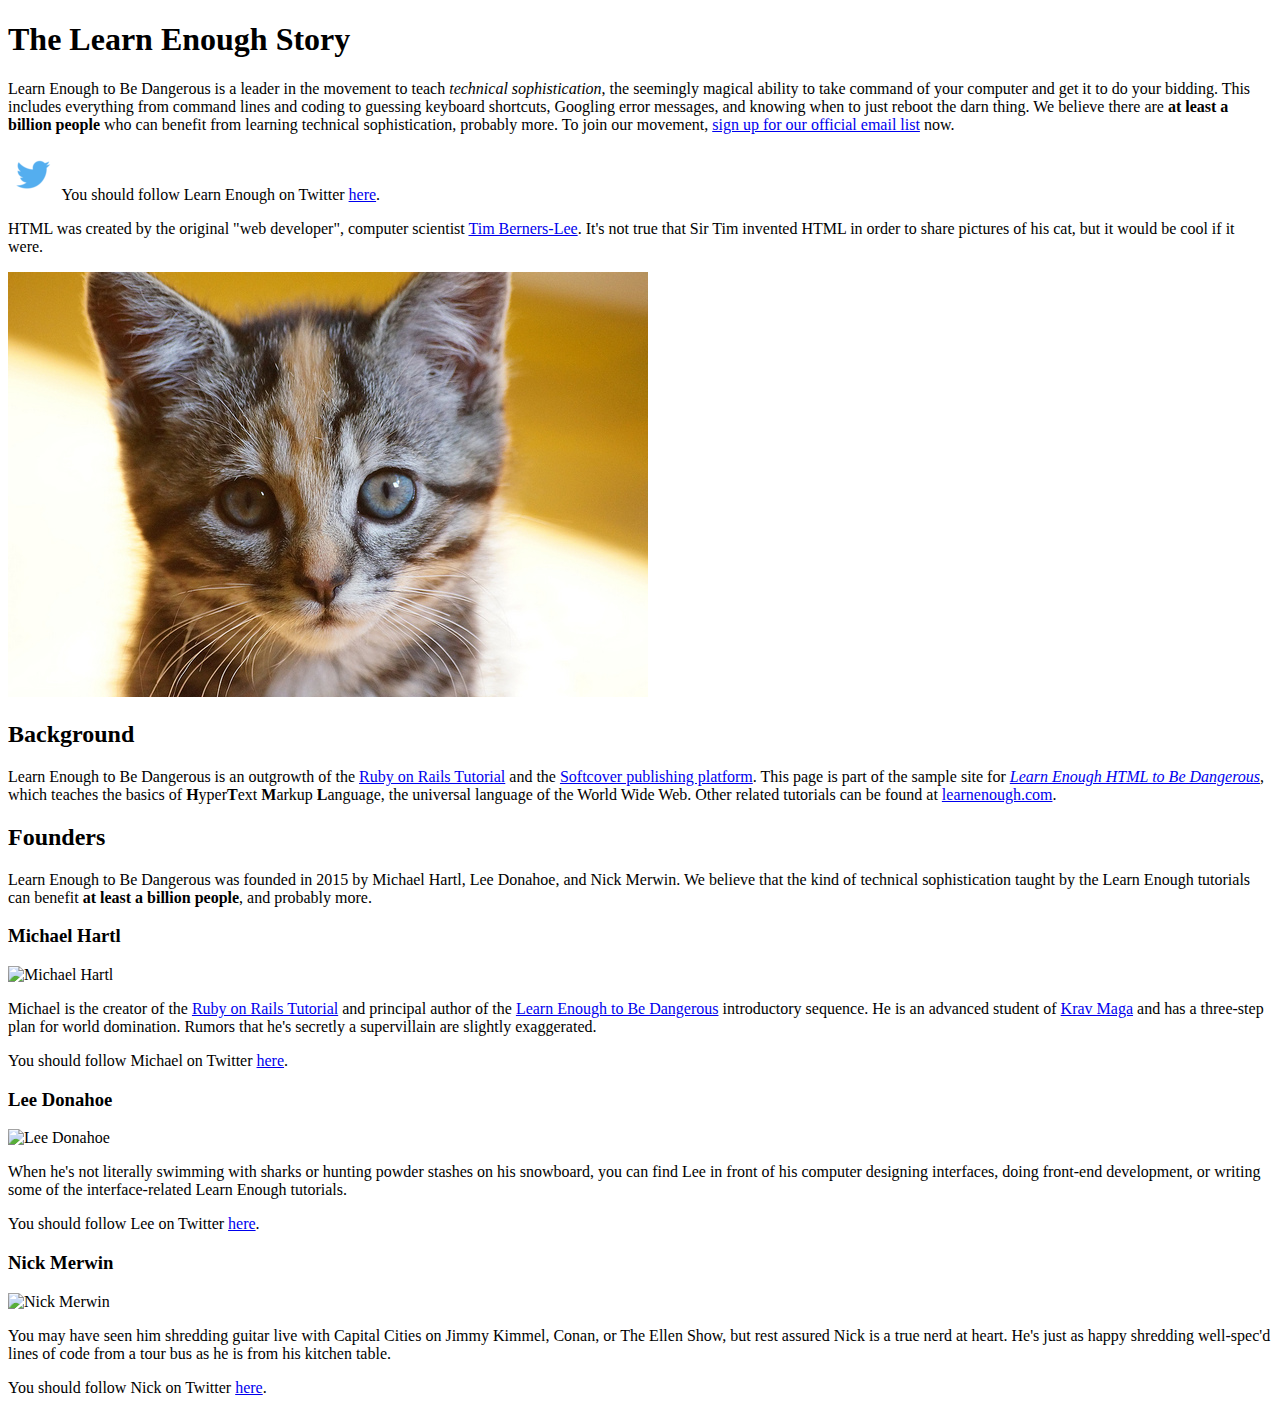
==== index.html @ 1bd7fb65 "finish chapter2" ====
<!DOCTYPE html>
<html>
  <head>
    <title>Learn Enough to Be Dangerous</title>
    <meta charset="utf-8">
  </head>
  <body>

    <h1>The Learn Enough Story</h1>

    <p>
      Learn Enough to Be Dangerous is a leader in the movement to teach
      <em>technical sophistication</em>, the seemingly magical ability to take
      command of your computer and get it to do your bidding. This includes
      everything from command lines and coding to guessing keyboard shortcuts,
      Googling error messages, and knowing when to just reboot the darn thing.
      We believe there are <strong>at least a billion people</strong> who can benefit from
      learning technical sophistication, probably more. To join our
      movement, <a href="https://learnenough.com/email">sign
      up for our official email list</a> now.
    </p>

    <p>
      <a href="https://twitter.com/learnenough" target="_blank"
      rel="noopener" style="text-decoration: none;">
        <img src="images/small_twitter_logo.png">
      </a>
      You should follow Learn Enough on Twitter
      <a href="https://twitter.com/learnenough"
         target="_blank" rel="noopener">here</a>.
    </p>

    <p>
      HTML was created by the original "web developer", computer scientist
      <a href="https://en.wikipedia.org/wiki/Tim_Berners-Lee">Tim
      Berners-Lee</a>. It's not true that Sir Tim invented HTML in order to
      share pictures of his cat, but it would be cool if it were.
    </p>

    <a href="https://www.flickr.com/photos/deborah_s_perspective/14144861329">
      <img src="images/kitten.jpg" alt="An adorable kitten">
    </a>

    <h2>Background</h2>

    <p>
      Learn Enough to Be Dangerous is an outgrowth of the
      <a href="https://railstutorial.org/">Ruby on Rails Tutorial</a> and the
      <a href="https://www.softcover.io/">Softcover publishing platform</a>.
      This page is part of the sample site for
      <a href="https://www.learnenough.com/html"><em>Learn Enough HTML to
      Be Dangerous</em></a>, which teaches the basics of
      <strong>H</strong>yper<strong>T</strong>ext <strong>M</strong>arkup
      <strong>L</strong>anguage, the universal language of the World Wide Web.
      Other related tutorials can be found at
      <a href="https://www.learnenough.com/">learnenough.com</a>.
    </p>

    <h2>Founders</h2>

    <p>
      Learn Enough to Be Dangerous was founded in 2015 by Michael Hartl, Lee
      Donahoe, and Nick Merwin. We believe that the kind of technical
      sophistication taught by the Learn Enough tutorials can benefit
      <strong>at least a billion people</strong>, and probably more.
    </p>

    <h3>Michael Hartl</h3>

    <img src="https://gravatar.com/avatar/ffda7d145b83c4b118f982401f962ca6?s=150"
     alt="Michael Hartl">

    <p>
      Michael is the creator of the <a href="https://www.railstutorial.org/">
      Ruby on Rails Tutorial</a> and principal author of the
      <a href="https://www.learnenough.com/">Learn Enough to Be Dangerous</a>
      introductory sequence. He is an advanced student of
      <a href="https://www.kravmaga.com/">Krav Maga</a> and has a three-step
      plan for world domination. Rumors that he's secretly a supervillain
      are slightly exaggerated.
    </p>

    <p>
      You should follow Michael on Twitter
      <a href="https://twitter.com/mhartl" target="_blank" rel="noopener">here</a>.
    </p>

    <h3>Lee Donahoe</h3>

    <img src="https://gravatar.com/avatar/b65522a6f3a6899705d119d7aa232a6d?s=150"
     alt="Lee Donahoe">

    <p>
      When he's not literally swimming with sharks or hunting powder stashes
      on his snowboard, you can find Lee in front of his computer designing
      interfaces, doing front-end development, or writing some of the
      interface-related Learn Enough tutorials.
    </p>

    <p>
      You should follow Lee on Twitter
      <a href="https://twitter.com/leedonahoe" target="_blank" rel="noopener">here</a>.
    </p>

    <h3>Nick Merwin</h3>

    <img src="https://gravatar.com/avatar/e2d6ce2ba5c1b6d674ae8ff2b3b45d23?s=150"
     alt="Nick Merwin">

    <p>
      You may have seen him shredding guitar live with Capital Cities on Jimmy
      Kimmel, Conan, or The Ellen Show, but rest assured Nick is a true nerd
      at heart. He's just as happy shredding well-spec'd lines of code from a
      tour bus as he is from his kitchen table.
    </p>

    <p>
      You should follow Nick on Twitter
      <a href="https://twitter.com/nickmerwin" target="_blank" rel="noopener">here</a>.
    </p>

  </body>
</html>
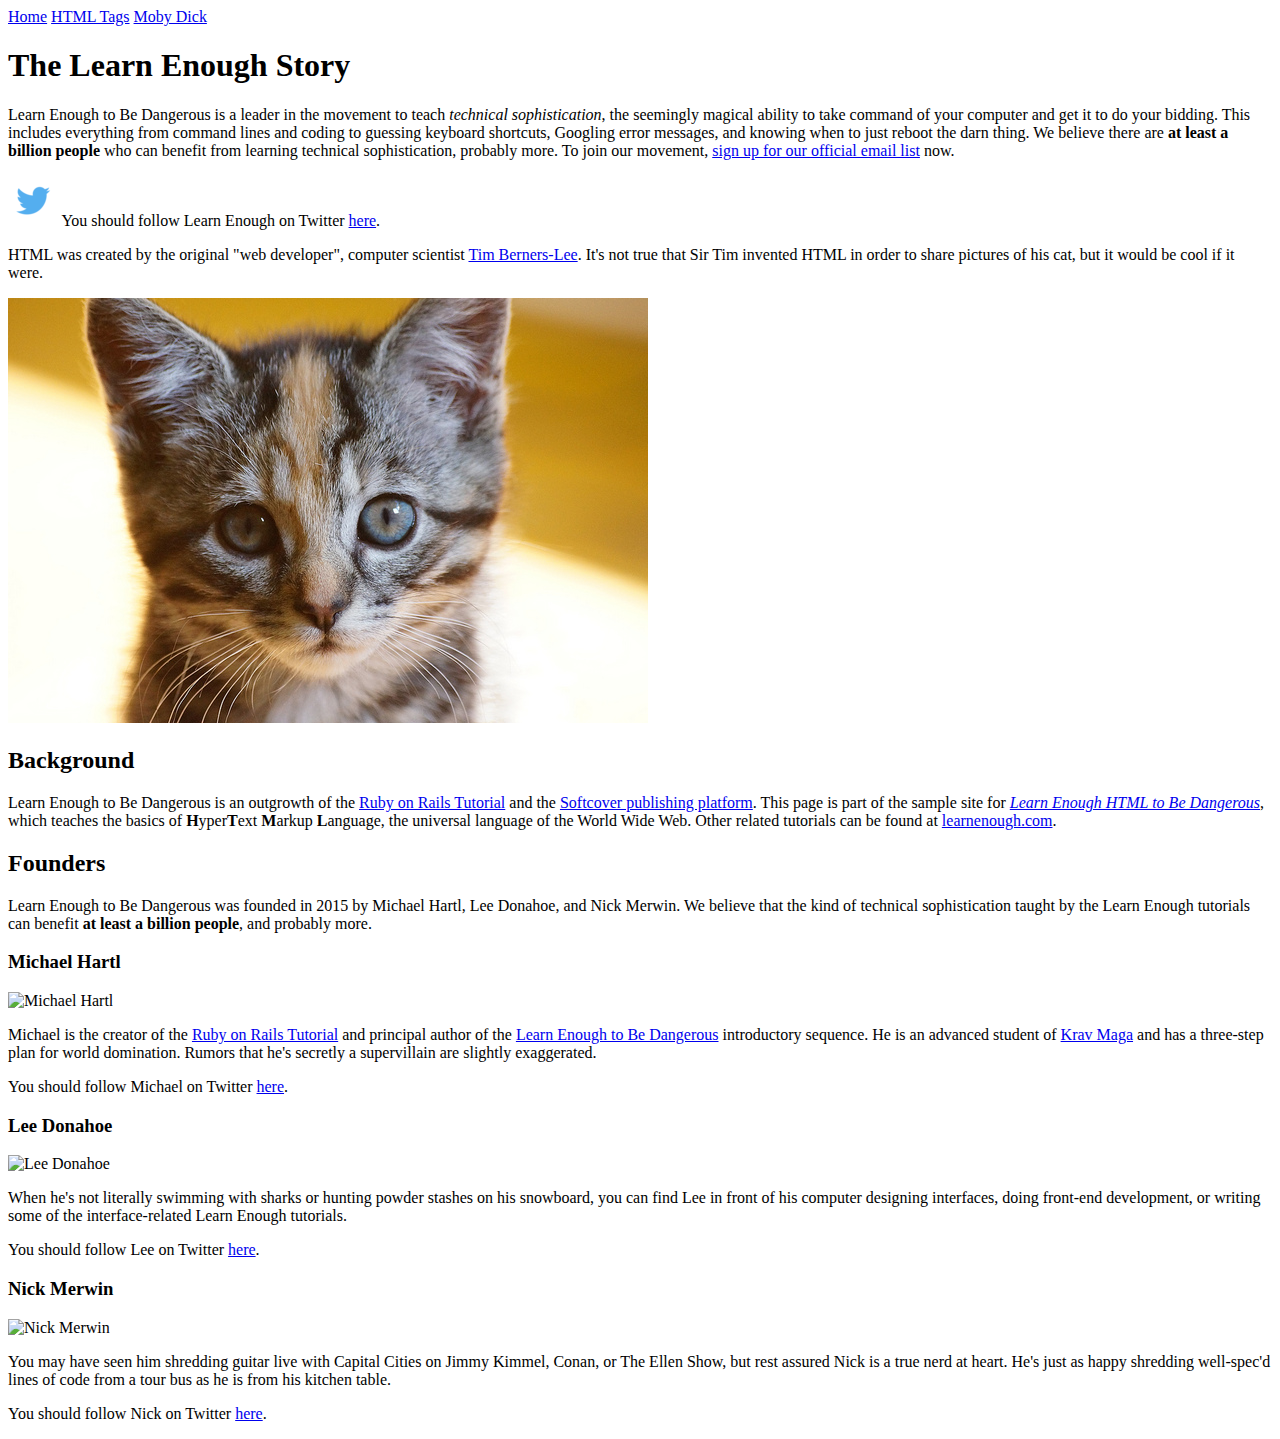
==== commit 06bb115b: "finish chapter3" ====
--- a/index.html
+++ b/index.html
@@ -1,10 +1,16 @@
 <!DOCTYPE html>
-<html>
+<html lang="ja">
   <head>
     <title>Learn Enough to Be Dangerous</title>
     <meta charset="utf-8">
   </head>
   <body>
+
+    <div>
+      <a href="index.html">Home</a>
+      <a href="tags.html">HTML Tags</a>
+      <a href="moby_dick.html">Moby Dick</a>
+    </div>
 
     <h1>The Learn Enough Story</h1>
 
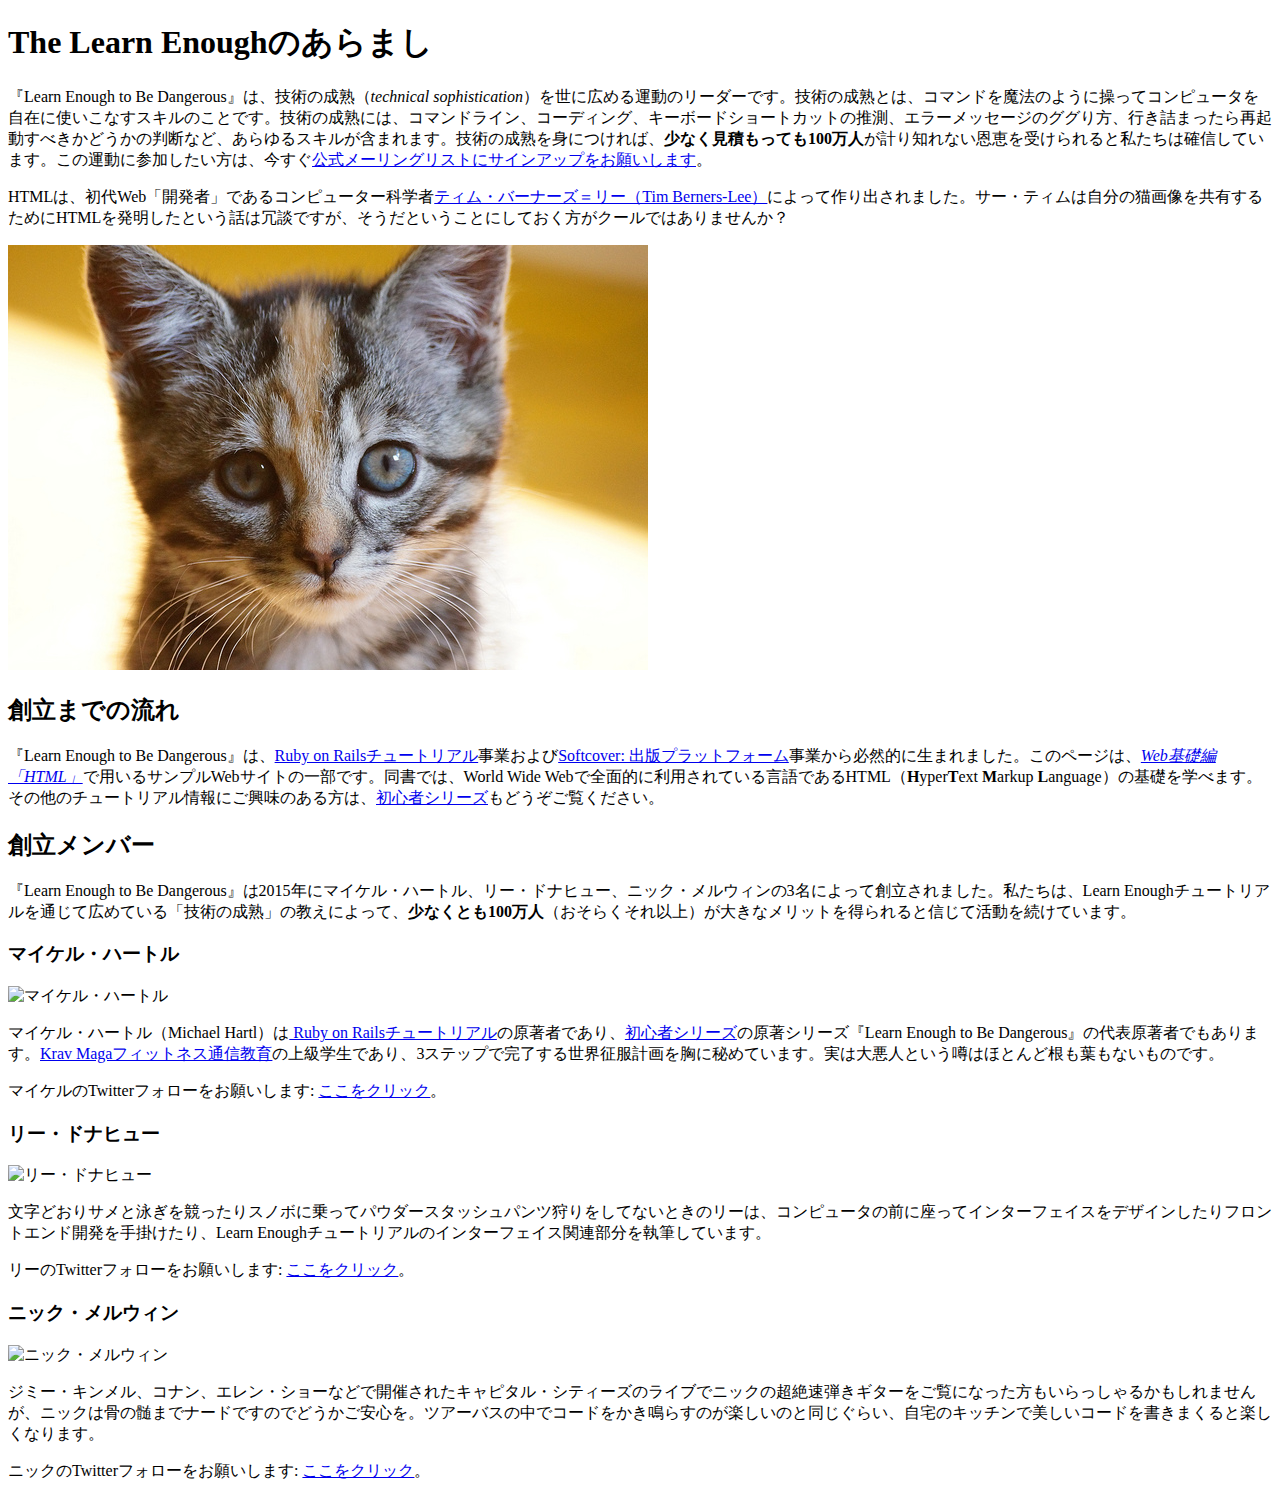
==== commit f52ceaa7: "japanese sample code" ====
--- a/index.html
+++ b/index.html
@@ -1,128 +1,77 @@
 <!DOCTYPE html>
-<html lang="ja">
+<!DOCTYPE html>
+<html>
   <head>
-    <title>Learn Enough to Be Dangerous</title>
+    <title>Railsチュートリアル初心者シリーズ</title>
     <meta charset="utf-8">
   </head>
   <body>
 
-    <div>
-      <a href="index.html">Home</a>
-      <a href="tags.html">HTML Tags</a>
-      <a href="moby_dick.html">Moby Dick</a>
-    </div>
-
-    <h1>The Learn Enough Story</h1>
+    <h1>The Learn Enoughのあらまし</h1>
 
     <p>
-      Learn Enough to Be Dangerous is a leader in the movement to teach
-      <em>technical sophistication</em>, the seemingly magical ability to take
-      command of your computer and get it to do your bidding. This includes
-      everything from command lines and coding to guessing keyboard shortcuts,
-      Googling error messages, and knowing when to just reboot the darn thing.
-      We believe there are <strong>at least a billion people</strong> who can benefit from
-      learning technical sophistication, probably more. To join our
-      movement, <a href="https://learnenough.com/email">sign
-      up for our official email list</a> now.
+      『Learn Enough to Be Dangerous』は、技術の成熟（<em>technical sophistication</em>）を世に広める運動のリーダーです。技術の成熟とは、コマンドを魔法のように操ってコンピュータを自在に使いこなすスキルのことです。技術の成熟には、コマンドライン、コーディング、キーボードショートカットの推測、エラーメッセージのググり方、行き詰まったら再起動すべきかどうかの判断など、あらゆるスキルが含まれます。技術の成熟を身につければ、<strong>少なく見積もっても100万人</strong>が計り知れない恩恵を受けられると私たちは確信しています。この運動に参加したい方は、今すぐ<a href="https://learnenough.com/email">公式メーリングリストにサインアップをお願いします</a>。
     </p>
 
     <p>
-      <a href="https://twitter.com/learnenough" target="_blank"
-      rel="noopener" style="text-decoration: none;">
-        <img src="images/small_twitter_logo.png">
-      </a>
-      You should follow Learn Enough on Twitter
-      <a href="https://twitter.com/learnenough"
-         target="_blank" rel="noopener">here</a>.
+      HTMLは、初代Web「開発者」であるコンピューター科学者<a href="https://ja.wikipedia.org/wiki/\%E3\%83\%86\%E3\%82\%A3\%E3\%83\%A0\%E3\%83\%BB\%E3\%83\%90\%E3\%83\%BC\%E3\%83\%8A\%E3\%83\%BC\%E3\%82\%BA\%EF\%BC\%9D\%E3\%83\%AA\%E3\%83\%BC">ティム・バーナーズ＝リー（Tim Berners-Lee）</a>によって作り出されました。サー・ティムは自分の猫画像を共有するためにHTMLを発明したという話は冗談ですが、そうだということにしておく方がクールではありませんか？
+    </p>
+
+    <img src="images/kitten.jpg" alt="愛くるしい子猫">
+
+    <h2>創立までの流れ</h2>
+
+    <p>
+      『Learn Enough to Be Dangerous』は、<a href="https://railstutorial.jp/">Ruby on Railsチュートリアル</a>事業および<a href="https://www.softcover.io/">Softcover: 出版プラットフォーム</a>事業から必然的に生まれました。このページは、<a href="https://railstutorial.jp/web_basics"><em>Web基礎編「HTML」</em></a>で用いるサンプルWebサイトの一部です。同書では、World Wide Webで全面的に利用されている言語であるHTML（<strong>H</strong>yper<strong>T</strong>ext <strong>M</strong>arkup <strong>L</strong>anguage）の基礎を学べます。その他のチュートリアル情報にご興味のある方は、<a href="https://railstutorial.jp/learnenough">初心者シリーズ</a>もどうぞご覧ください。
+    </p>
+
+    <h2>創立メンバー</h2>
+
+    <p>
+      『Learn Enough to Be Dangerous』は2015年にマイケル・ハートル、リー・ドナヒュー、ニック・メルウィンの3名によって創立されました。私たちは、Learn Enoughチュートリアルを通じて広めている「技術の成熟」の教えによって、<strong>少なくとも100万人</strong>（おそらくそれ以上）が大きなメリットを得られると信じて活動を続けています。
+    </p>
+
+    <h3>マイケル・ハートル</h3>
+
+    <img src="https://gravatar.com/avatar/ffda7d145b83c4b118f982401f962ca6?s=150"
+     alt="マイケル・ハートル">
+
+    <p>
+      マイケル・ハートル（Michael Hartl）は<a href="https://railstutorial.jp/">
+      Ruby on Railsチュートリアル</a>の原著者であり、<a href="https://railstutorial.jp/learnenough">初心者シリーズ</a>の原著シリーズ『Learn Enough to Be Dangerous』の代表原著者でもあります。<a href="https://www.kravmaga.com/">Krav Magaフィットネス通信教育</a>の上級学生であり、3ステップで完了する世界征服計画を胸に秘めています。実は大悪人という噂はほとんど根も葉もないものです。
     </p>
 
     <p>
-      HTML was created by the original "web developer", computer scientist
-      <a href="https://en.wikipedia.org/wiki/Tim_Berners-Lee">Tim
-      Berners-Lee</a>. It's not true that Sir Tim invented HTML in order to
-      share pictures of his cat, but it would be cool if it were.
+      マイケルのTwitterフォローをお願いします:
+      <a href="https://twitter.com/mhartl" target="_blank" rel="noopener">ここをクリック</a>。
     </p>
 
-    <a href="https://www.flickr.com/photos/deborah_s_perspective/14144861329">
-      <img src="images/kitten.jpg" alt="An adorable kitten">
-    </a>
+    <h3>リー・ドナヒュー</h3>
 
-    <h2>Background</h2>
+    <img src="https://gravatar.com/avatar/b65522a6f3a6899705d119d7aa232a6d?s=150"
+     alt="リー・ドナヒュー">
 
     <p>
-      Learn Enough to Be Dangerous is an outgrowth of the
-      <a href="https://railstutorial.org/">Ruby on Rails Tutorial</a> and the
-      <a href="https://www.softcover.io/">Softcover publishing platform</a>.
-      This page is part of the sample site for
-      <a href="https://www.learnenough.com/html"><em>Learn Enough HTML to
-      Be Dangerous</em></a>, which teaches the basics of
-      <strong>H</strong>yper<strong>T</strong>ext <strong>M</strong>arkup
-      <strong>L</strong>anguage, the universal language of the World Wide Web.
-      Other related tutorials can be found at
-      <a href="https://www.learnenough.com/">learnenough.com</a>.
-    </p>
-
-    <h2>Founders</h2>
-
-    <p>
-      Learn Enough to Be Dangerous was founded in 2015 by Michael Hartl, Lee
-      Donahoe, and Nick Merwin. We believe that the kind of technical
-      sophistication taught by the Learn Enough tutorials can benefit
-      <strong>at least a billion people</strong>, and probably more.
-    </p>
-
-    <h3>Michael Hartl</h3>
-
-    <img src="https://gravatar.com/avatar/ffda7d145b83c4b118f982401f962ca6?s=150"
-     alt="Michael Hartl">
-
-    <p>
-      Michael is the creator of the <a href="https://www.railstutorial.org/">
-      Ruby on Rails Tutorial</a> and principal author of the
-      <a href="https://www.learnenough.com/">Learn Enough to Be Dangerous</a>
-      introductory sequence. He is an advanced student of
-      <a href="https://www.kravmaga.com/">Krav Maga</a> and has a three-step
-      plan for world domination. Rumors that he's secretly a supervillain
-      are slightly exaggerated.
+      文字どおりサメと泳ぎを競ったりスノボに乗ってパウダースタッシュパンツ狩りをしてないときのリーは、コンピュータの前に座ってインターフェイスをデザインしたりフロントエンド開発を手掛けたり、Learn Enoughチュートリアルのインターフェイス関連部分を執筆しています。
     </p>
 
     <p>
-      You should follow Michael on Twitter
-      <a href="https://twitter.com/mhartl" target="_blank" rel="noopener">here</a>.
+      リーのTwitterフォローをお願いします:
+      <a href="https://twitter.com/leedonahoe" target="_blank" rel="noopener">ここをクリック</a>。
     </p>
 
-    <h3>Lee Donahoe</h3>
+    <h3>ニック・メルウィン</h3>
 
-    <img src="https://gravatar.com/avatar/b65522a6f3a6899705d119d7aa232a6d?s=150"
-     alt="Lee Donahoe">
+    <img src="https://gravatar.com/avatar/e2d6ce2ba5c1b6d674ae8ff2b3b45d23?s=150"
+     alt="ニック・メルウィン">
 
     <p>
-      When he's not literally swimming with sharks or hunting powder stashes
-      on his snowboard, you can find Lee in front of his computer designing
-      interfaces, doing front-end development, or writing some of the
-      interface-related Learn Enough tutorials.
+      ジミー・キンメル、コナン、エレン・ショーなどで開催されたキャピタル・シティーズのライブでニックの超絶速弾きギターをご覧になった方もいらっしゃるかもしれませんが、ニックは骨の髄までナードですのでどうかご安心を。ツアーバスの中でコードをかき鳴らすのが楽しいのと同じぐらい、自宅のキッチンで美しいコードを書きまくると楽しくなります。
     </p>
 
     <p>
-      You should follow Lee on Twitter
-      <a href="https://twitter.com/leedonahoe" target="_blank" rel="noopener">here</a>.
-    </p>
-
-    <h3>Nick Merwin</h3>
-
-    <img src="https://gravatar.com/avatar/e2d6ce2ba5c1b6d674ae8ff2b3b45d23?s=150"
-     alt="Nick Merwin">
-
-    <p>
-      You may have seen him shredding guitar live with Capital Cities on Jimmy
-      Kimmel, Conan, or The Ellen Show, but rest assured Nick is a true nerd
-      at heart. He's just as happy shredding well-spec'd lines of code from a
-      tour bus as he is from his kitchen table.
-    </p>
-
-    <p>
-      You should follow Nick on Twitter
-      <a href="https://twitter.com/nickmerwin" target="_blank" rel="noopener">here</a>.
+      ニックのTwitterフォローをお願いします:
+      <a href="https://twitter.com/nickmerwin" target="_blank" rel="noopener">ここをクリック</a>。
     </p>
 
   </body>
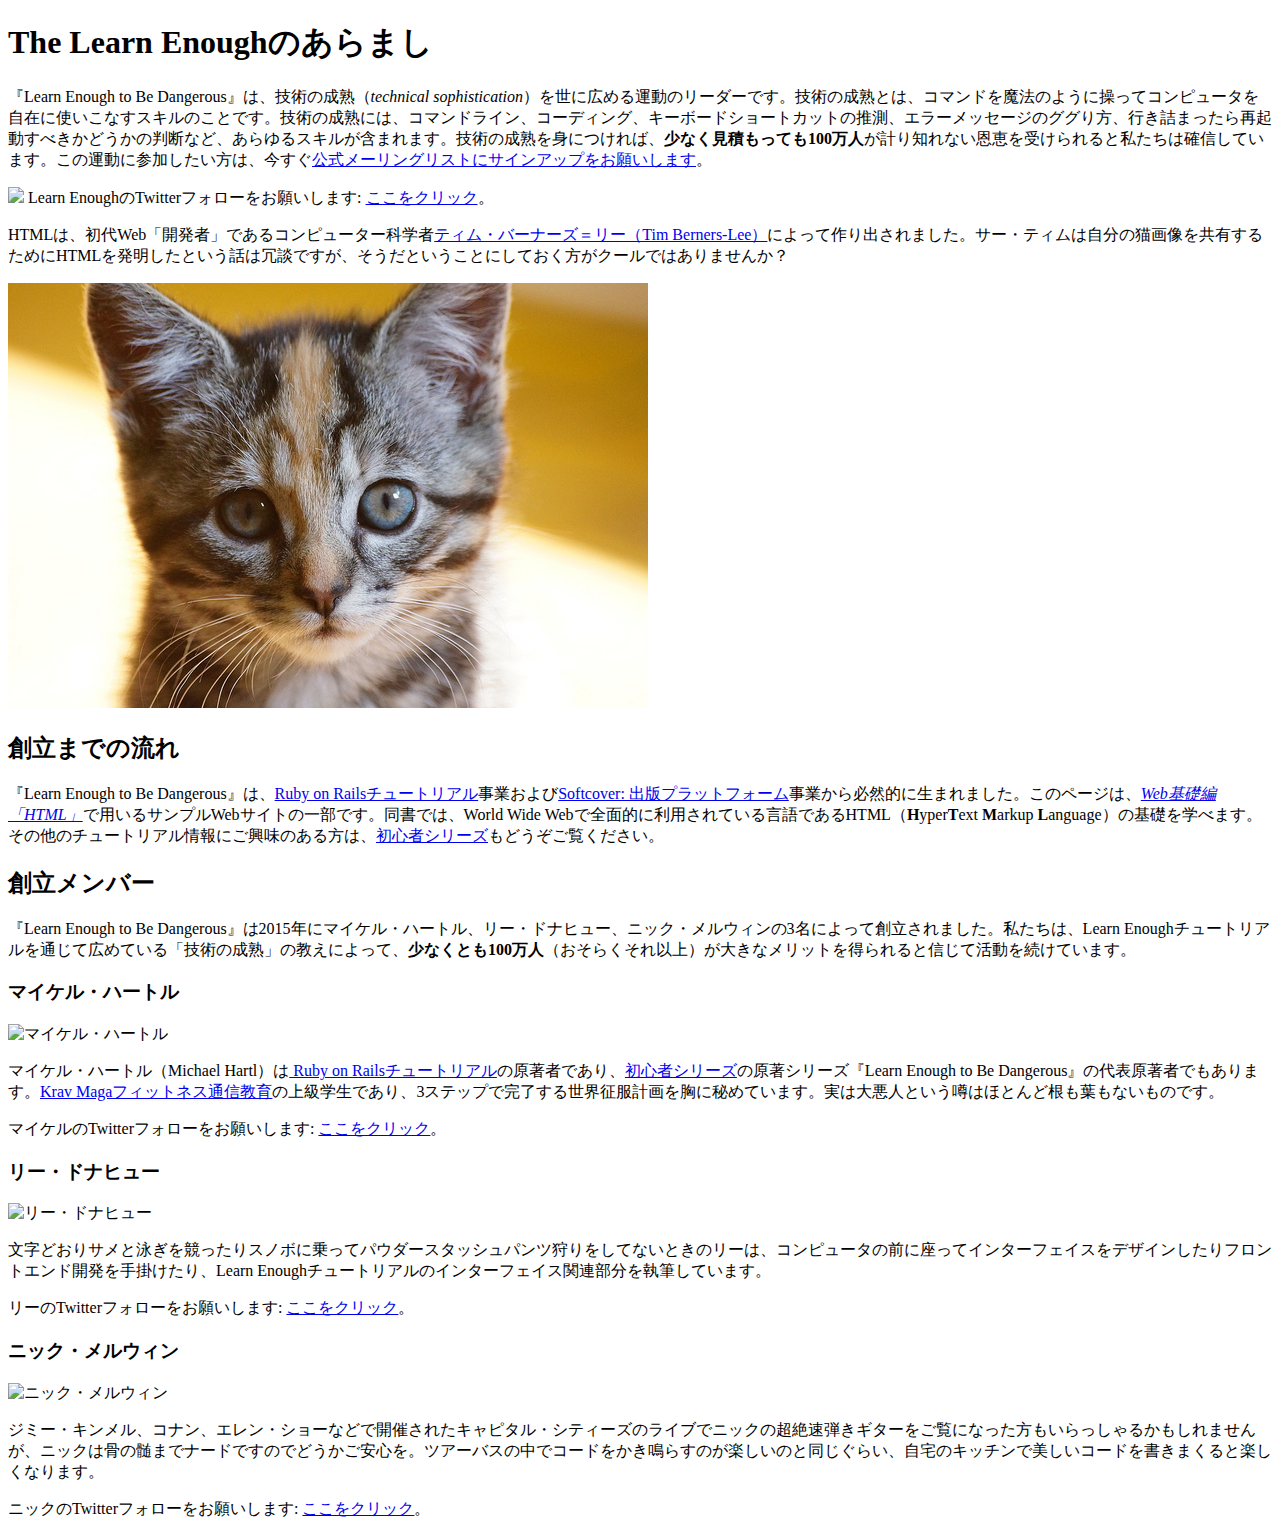
==== commit 73b3b051: "finish japanese chapter3" ====
--- a/index.html
+++ b/index.html
@@ -11,6 +11,16 @@
 
     <p>
       『Learn Enough to Be Dangerous』は、技術の成熟（<em>technical sophistication</em>）を世に広める運動のリーダーです。技術の成熟とは、コマンドを魔法のように操ってコンピュータを自在に使いこなすスキルのことです。技術の成熟には、コマンドライン、コーディング、キーボードショートカットの推測、エラーメッセージのググり方、行き詰まったら再起動すべきかどうかの判断など、あらゆるスキルが含まれます。技術の成熟を身につければ、<strong>少なく見積もっても100万人</strong>が計り知れない恩恵を受けられると私たちは確信しています。この運動に参加したい方は、今すぐ<a href="https://learnenough.com/email">公式メーリングリストにサインアップをお願いします</a>。
+    </p>
+
+    <p>
+      <a href="https://twitter.com/learnenough" target="_blank"
+      rel="noopener" style="text-decoration: none;">
+        <img src="置き換える">
+      </a>
+      Learn EnoughのTwitterフォローをお願いします:
+      <a href="https://twitter.com/learnenough"
+         target="_blank" rel="noopener">ここをクリック</a>。
     </p>
 
     <p>
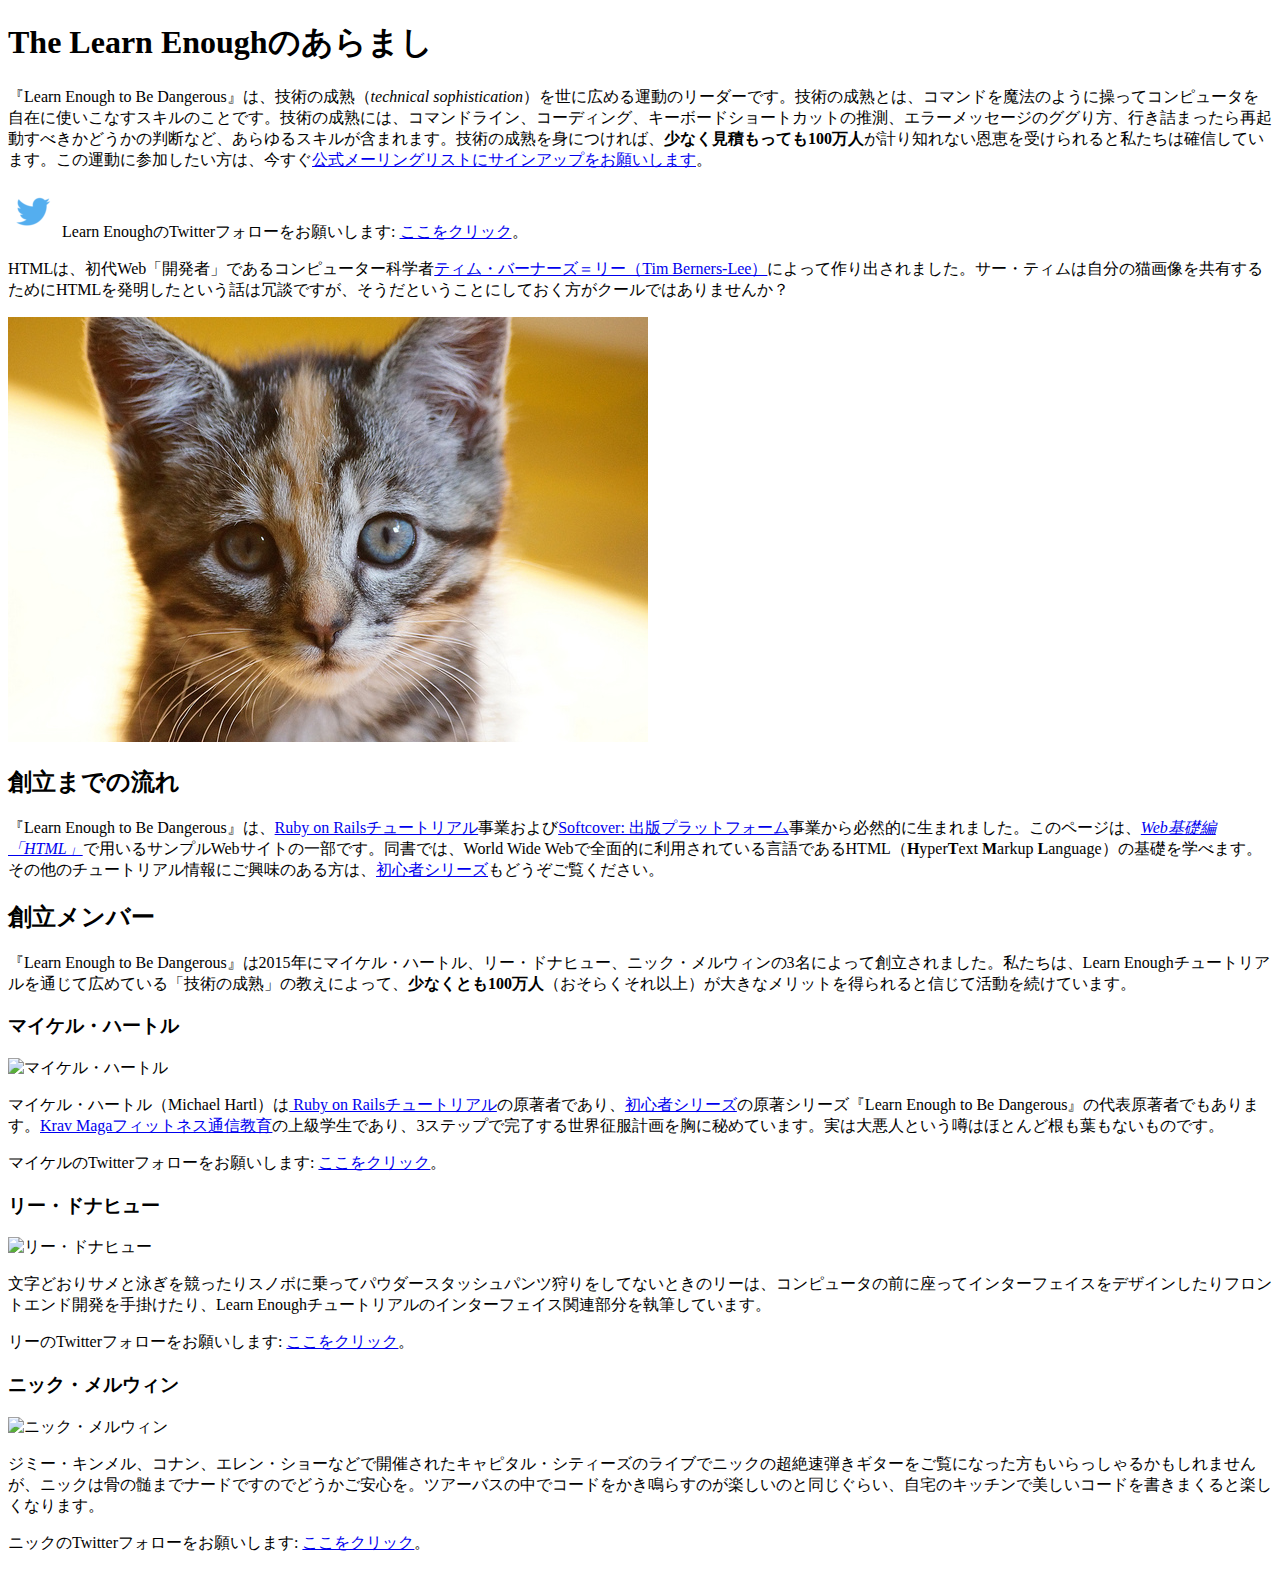
==== commit 8b92c936: "finish japanese chapter2" ====
--- a/index.html
+++ b/index.html
@@ -16,7 +16,7 @@
     <p>
       <a href="https://twitter.com/learnenough" target="_blank"
       rel="noopener" style="text-decoration: none;">
-        <img src="置き換える">
+        <img src="images/small_twitter_logo.png">
       </a>
       Learn EnoughのTwitterフォローをお願いします:
       <a href="https://twitter.com/learnenough"
@@ -27,7 +27,9 @@
       HTMLは、初代Web「開発者」であるコンピューター科学者<a href="https://ja.wikipedia.org/wiki/\%E3\%83\%86\%E3\%82\%A3\%E3\%83\%A0\%E3\%83\%BB\%E3\%83\%90\%E3\%83\%BC\%E3\%83\%8A\%E3\%83\%BC\%E3\%82\%BA\%EF\%BC\%9D\%E3\%83\%AA\%E3\%83\%BC">ティム・バーナーズ＝リー（Tim Berners-Lee）</a>によって作り出されました。サー・ティムは自分の猫画像を共有するためにHTMLを発明したという話は冗談ですが、そうだということにしておく方がクールではありませんか？
     </p>
 
-    <img src="images/kitten.jpg" alt="愛くるしい子猫">
+    <a href="https://www.flickr.com/photos/deborah_s_perspective/14144861329" target="_blank" rel="noopener">
+      <img src="images/kitten.jpg" alt="愛くるしい子猫">
+    </a>
 
     <h2>創立までの流れ</h2>
 
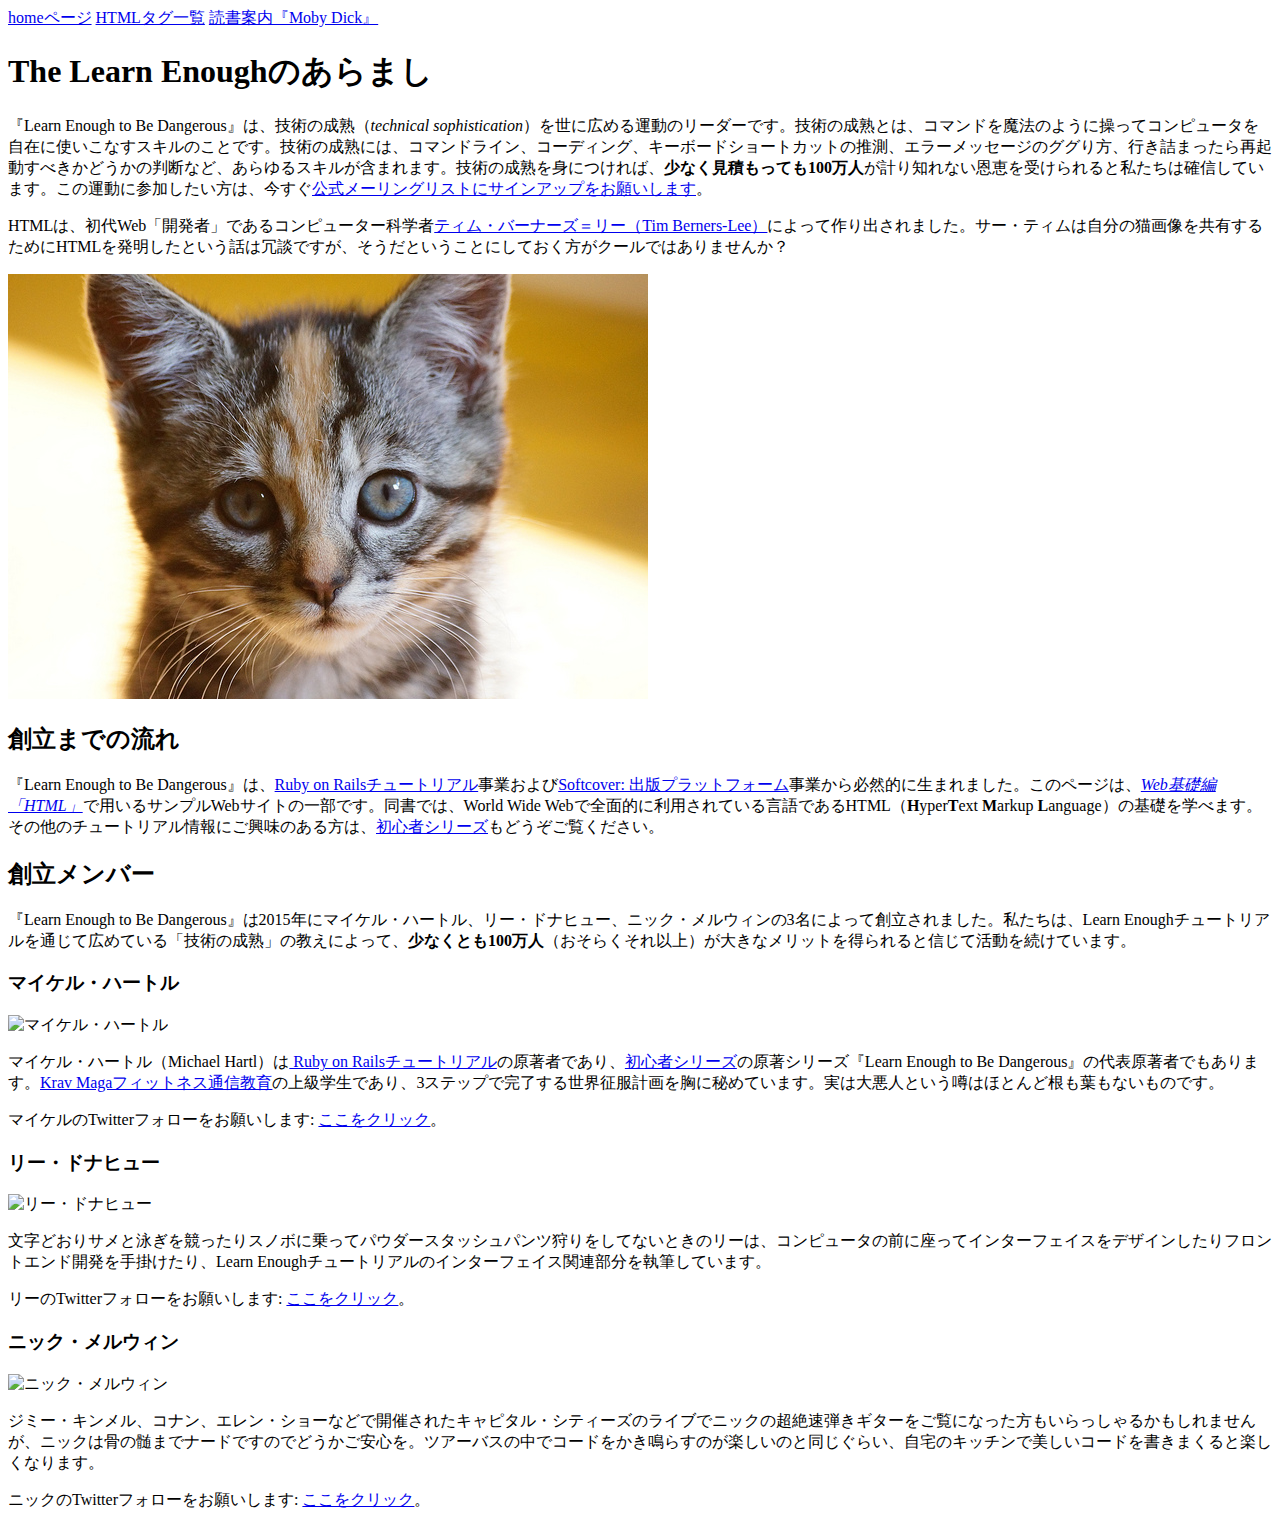
==== commit 14234da1: "finish japanese chapter3" ====
--- a/index.html
+++ b/index.html
@@ -1,11 +1,17 @@
 <!DOCTYPE html>
 <!DOCTYPE html>
-<html>
+<html lang="ja">
   <head>
     <title>Railsチュートリアル初心者シリーズ</title>
     <meta charset="utf-8">
   </head>
   <body>
+
+    <div>
+      <a href="index.html">homeページ</a>
+      <a href="tags.html">HTMLタグ一覧</a>
+      <a href="moby_dick.html">読書案内『Moby Dick』</a>
+    </div>
 
     <h1>The Learn Enoughのあらまし</h1>
 
@@ -13,7 +19,7 @@
       『Learn Enough to Be Dangerous』は、技術の成熟（<em>technical sophistication</em>）を世に広める運動のリーダーです。技術の成熟とは、コマンドを魔法のように操ってコンピュータを自在に使いこなすスキルのことです。技術の成熟には、コマンドライン、コーディング、キーボードショートカットの推測、エラーメッセージのググり方、行き詰まったら再起動すべきかどうかの判断など、あらゆるスキルが含まれます。技術の成熟を身につければ、<strong>少なく見積もっても100万人</strong>が計り知れない恩恵を受けられると私たちは確信しています。この運動に参加したい方は、今すぐ<a href="https://learnenough.com/email">公式メーリングリストにサインアップをお願いします</a>。
     </p>
 
-    <p>
+    <!-- <p>
       <a href="https://twitter.com/learnenough" target="_blank"
       rel="noopener" style="text-decoration: none;">
         <img src="images/small_twitter_logo.png">
@@ -21,7 +27,7 @@
       Learn EnoughのTwitterフォローをお願いします:
       <a href="https://twitter.com/learnenough"
          target="_blank" rel="noopener">ここをクリック</a>。
-    </p>
+    </p> -->
 
     <p>
       HTMLは、初代Web「開発者」であるコンピューター科学者<a href="https://ja.wikipedia.org/wiki/\%E3\%83\%86\%E3\%82\%A3\%E3\%83\%A0\%E3\%83\%BB\%E3\%83\%90\%E3\%83\%BC\%E3\%83\%8A\%E3\%83\%BC\%E3\%82\%BA\%EF\%BC\%9D\%E3\%83\%AA\%E3\%83\%BC">ティム・バーナーズ＝リー（Tim Berners-Lee）</a>によって作り出されました。サー・ティムは自分の猫画像を共有するためにHTMLを発明したという話は冗談ですが、そうだということにしておく方がクールではありませんか？
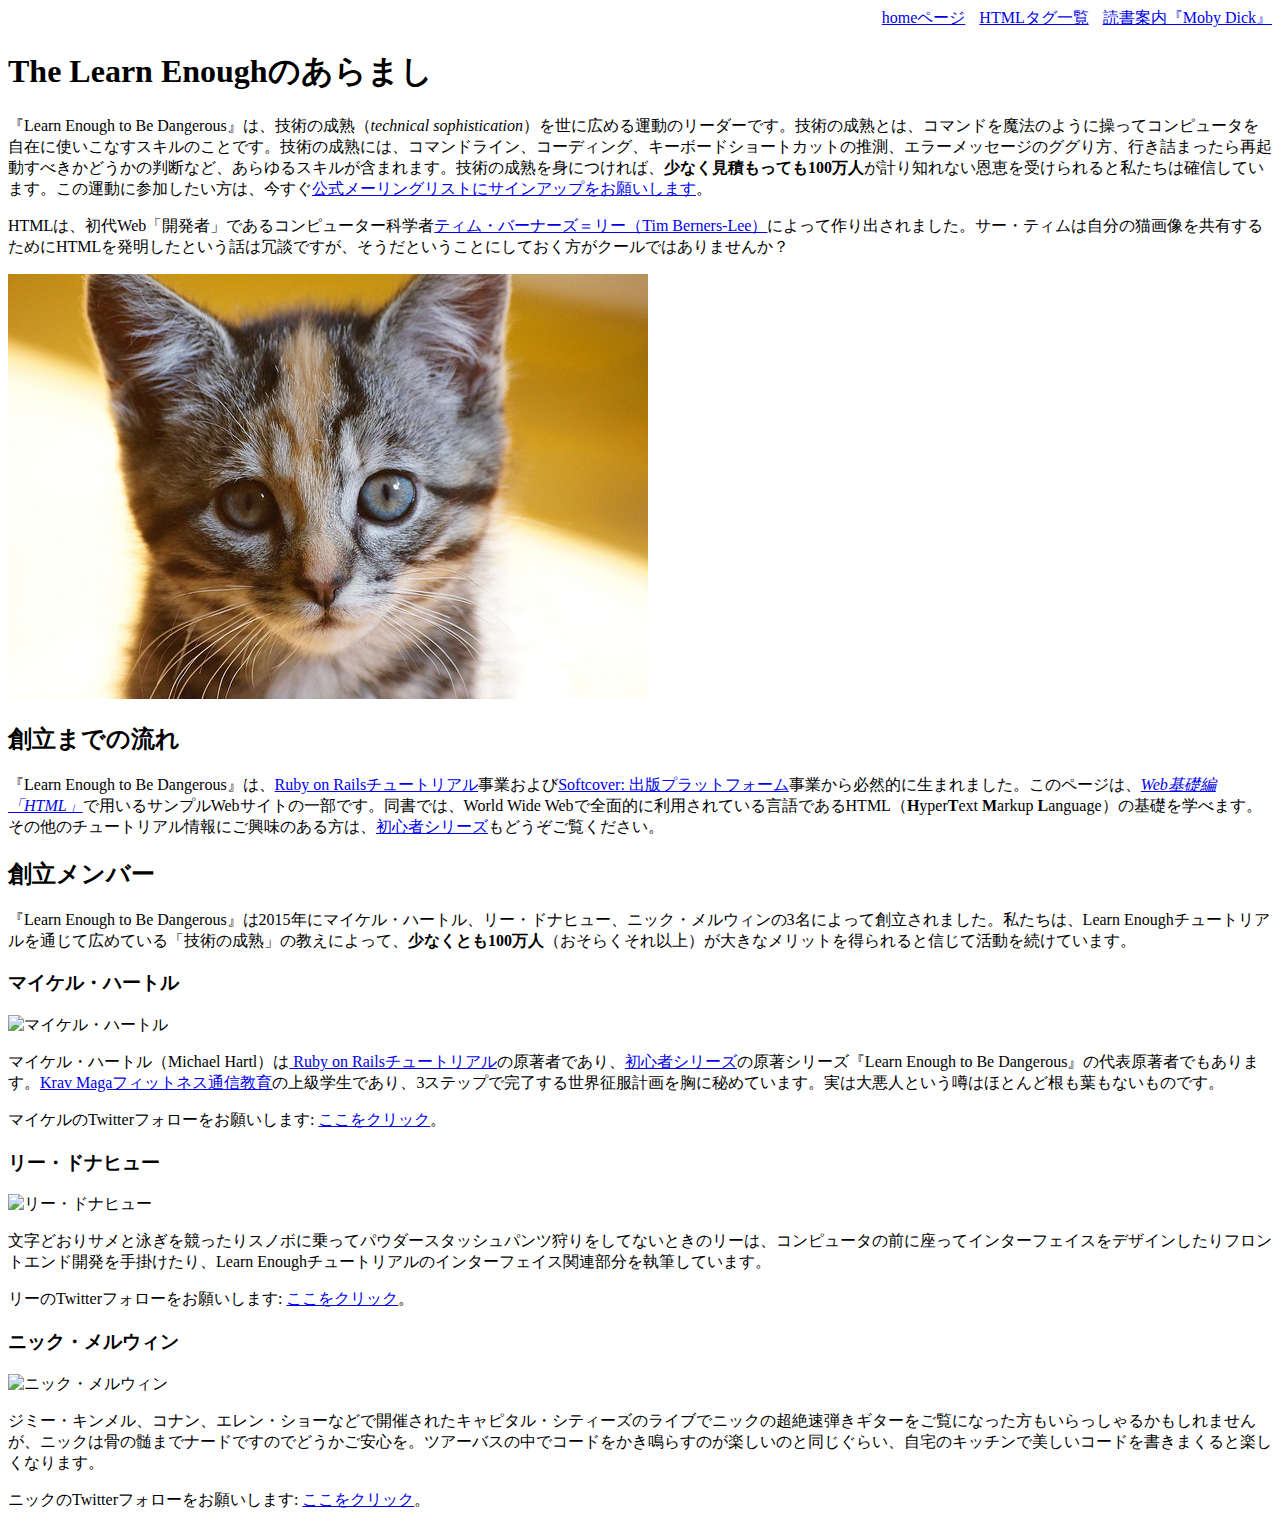
==== commit 42fc2fdb: "finish japanese chapter4" ====
--- a/index.html
+++ b/index.html
@@ -4,13 +4,19 @@
   <head>
     <title>Railsチュートリアル初心者シリーズ</title>
     <meta charset="utf-8">
+    <link rel="stylesheet" href="css/main.css">
   </head>
   <body>
 
-    <div>
+    <!-- <div style="text-align: right;">
+      <a href="index.html" style="text-decoration: none; color: blue;">homeページ</a>
+      <a href="tags.html" style="margin: 0 0 0 10px; text-decoration: none; color: blue;">HTMLタグ一覧</a>
+      <a href="moby_dick.html" style="margin: 0 0 0 10px; text-decoration: none; color: blue;">読書案内『Moby Dick』</a>
+    </div> -->
+    <div id="main-nav" class="nav-menu"s>
       <a href="index.html">homeページ</a>
-      <a href="tags.html">HTMLタグ一覧</a>
-      <a href="moby_dick.html">読書案内『Moby Dick』</a>
+      <a href="tags.html" class="nav-spacing">HTMLタグ一覧</a>
+      <a href="moby_dick.html" class="nav-spacing">読書案内『Moby Dick』</a>
     </div>
 
     <h1>The Learn Enoughのあらまし</h1>
@@ -36,6 +42,20 @@
     <a href="https://www.flickr.com/photos/deborah_s_perspective/14144861329" target="_blank" rel="noopener">
       <img src="images/kitten.jpg" alt="愛くるしい子猫">
     </a>
+
+    <!-- <h2>名言</h2>
+
+    <p>
+      本Webサイトでは、世界中から集めた多くの猫ちゃん動画のほかに、さまざまな名言もふんだんに掲載されています（おそらくここまでやったサイトはないでしょう）。
+    </p>
+
+    <blockquote style="padding: 2px 20px; background: #eeeeee;">
+      <p>
+        <em>インターネット上で見つけた名言をうのみにしてはならない。</em>
+        <br>
+        —エイブラハム・リンカーン（Abraham Lincoln）
+      </p> -->
+    </blockquote>
 
     <h2>創立までの流れ</h2>
 
--- a/css/main.css
+++ b/css/main.css
@@ -0,0 +1,6 @@
+.nav-menu {
+	text-align: right;
+}
+.nav-spacing {
+	margin: 0 0 0 10px;
+}
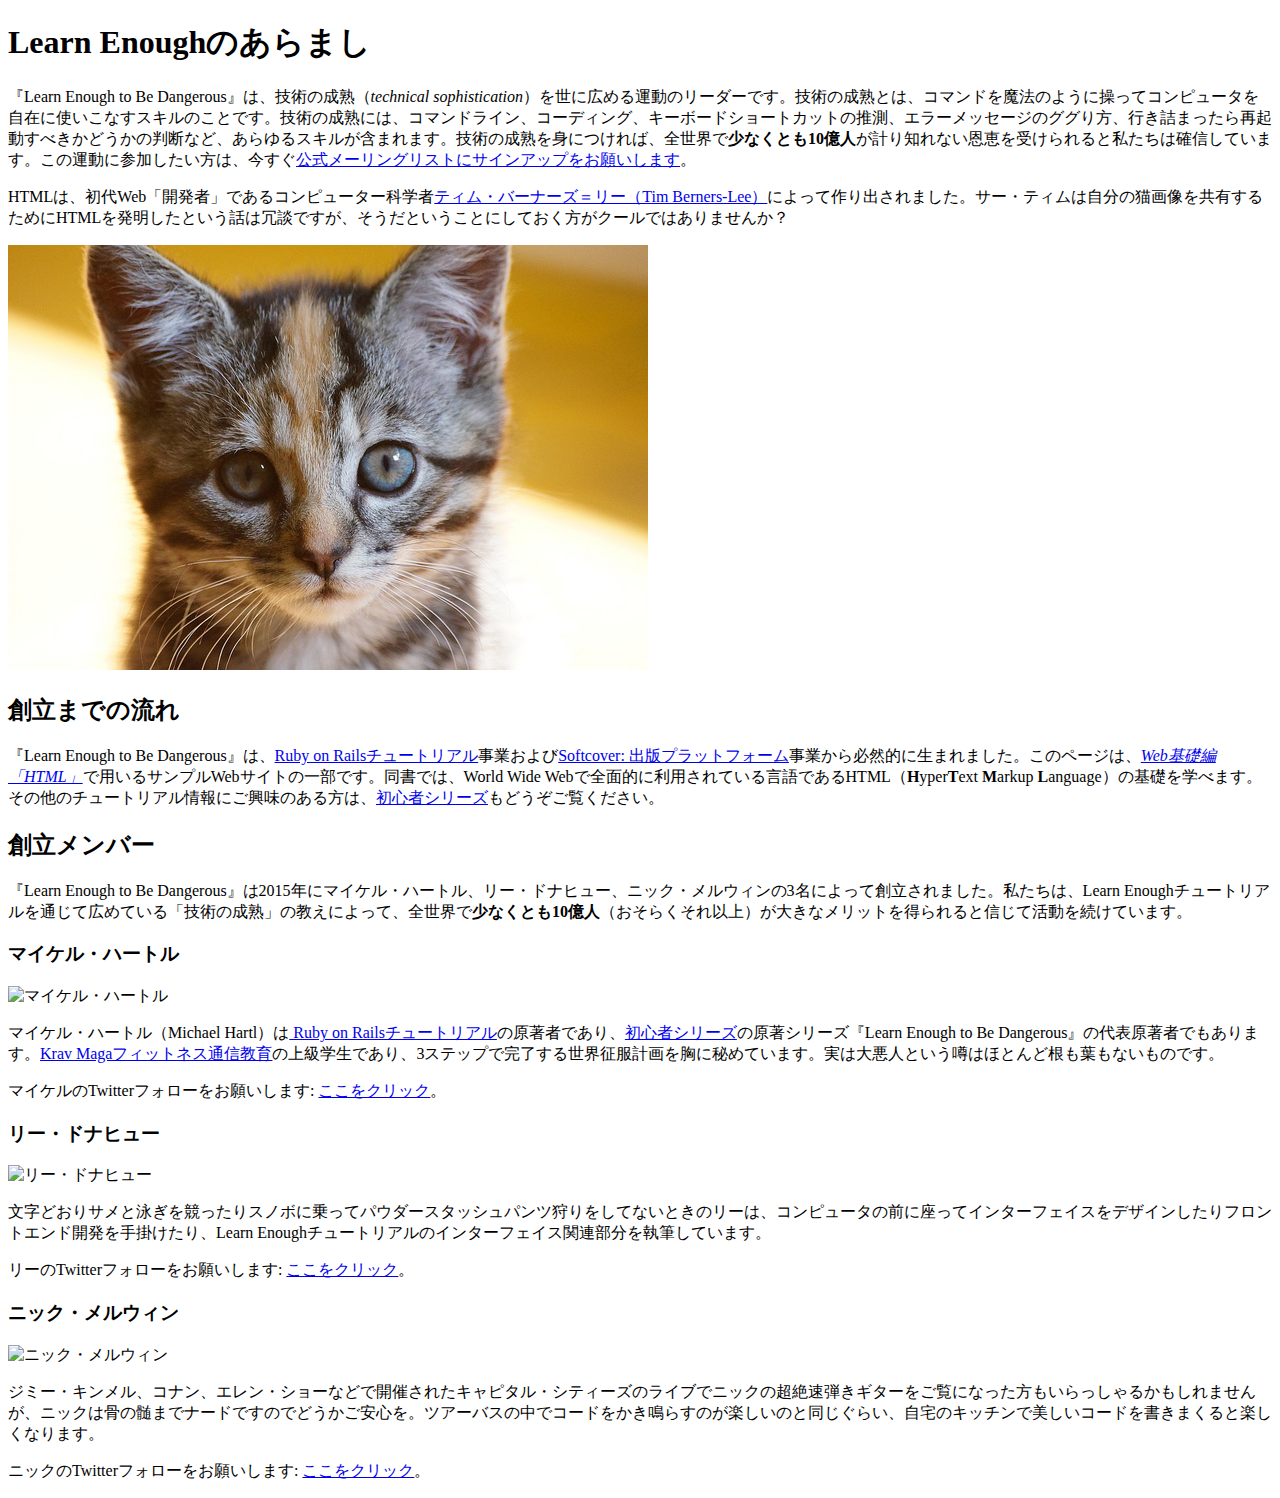
==== commit 91fdceb3: "fix text" ====
--- a/index.html
+++ b/index.html
@@ -13,16 +13,16 @@
       <a href="tags.html" style="margin: 0 0 0 10px; text-decoration: none; color: blue;">HTMLタグ一覧</a>
       <a href="moby_dick.html" style="margin: 0 0 0 10px; text-decoration: none; color: blue;">読書案内『Moby Dick』</a>
     </div> -->
-    <div id="main-nav" class="nav-menu"s>
+    <!-- <div id="main-nav" class="nav-menu"s>
       <a href="index.html">homeページ</a>
       <a href="tags.html" class="nav-spacing">HTMLタグ一覧</a>
       <a href="moby_dick.html" class="nav-spacing">読書案内『Moby Dick』</a>
-    </div>
+    </div> -->
 
-    <h1>The Learn Enoughのあらまし</h1>
+    <h1>Learn Enoughのあらまし</h1>
 
     <p>
-      『Learn Enough to Be Dangerous』は、技術の成熟（<em>technical sophistication</em>）を世に広める運動のリーダーです。技術の成熟とは、コマンドを魔法のように操ってコンピュータを自在に使いこなすスキルのことです。技術の成熟には、コマンドライン、コーディング、キーボードショートカットの推測、エラーメッセージのググり方、行き詰まったら再起動すべきかどうかの判断など、あらゆるスキルが含まれます。技術の成熟を身につければ、<strong>少なく見積もっても100万人</strong>が計り知れない恩恵を受けられると私たちは確信しています。この運動に参加したい方は、今すぐ<a href="https://learnenough.com/email">公式メーリングリストにサインアップをお願いします</a>。
+      『Learn Enough to Be Dangerous』は、技術の成熟（<em>technical sophistication</em>）を世に広める運動のリーダーです。技術の成熟とは、コマンドを魔法のように操ってコンピュータを自在に使いこなすスキルのことです。技術の成熟には、コマンドライン、コーディング、キーボードショートカットの推測、エラーメッセージのググり方、行き詰まったら再起動すべきかどうかの判断など、あらゆるスキルが含まれます。技術の成熟を身につければ、全世界で<strong>少なくとも10億人</strong>が計り知れない恩恵を受けられると私たちは確信しています。この運動に参加したい方は、今すぐ<a href="https://learnenough.com/email">公式メーリングリストにサインアップをお願いします</a>。
     </p>
 
     <!-- <p>
@@ -43,19 +43,19 @@
       <img src="images/kitten.jpg" alt="愛くるしい子猫">
     </a>
 
-    <!-- <h2>名言</h2>
+    <!-- <h2>名言</h2> -->
 
-    <p>
+    <!-- <p>
       本Webサイトでは、世界中から集めた多くの猫ちゃん動画のほかに、さまざまな名言もふんだんに掲載されています（おそらくここまでやったサイトはないでしょう）。
-    </p>
+    </p> -->
 
-    <blockquote style="padding: 2px 20px; background: #eeeeee;">
+    <!-- <blockquote style="padding: 2px 20px; background: #eeeeee;">
       <p>
         <em>インターネット上で見つけた名言をうのみにしてはならない。</em>
         <br>
         —エイブラハム・リンカーン（Abraham Lincoln）
-      </p> -->
-    </blockquote>
+      </p>
+    </blockquote> -->
 
     <h2>創立までの流れ</h2>
 
@@ -66,7 +66,7 @@
     <h2>創立メンバー</h2>
 
     <p>
-      『Learn Enough to Be Dangerous』は2015年にマイケル・ハートル、リー・ドナヒュー、ニック・メルウィンの3名によって創立されました。私たちは、Learn Enoughチュートリアルを通じて広めている「技術の成熟」の教えによって、<strong>少なくとも100万人</strong>（おそらくそれ以上）が大きなメリットを得られると信じて活動を続けています。
+      『Learn Enough to Be Dangerous』は2015年にマイケル・ハートル、リー・ドナヒュー、ニック・メルウィンの3名によって創立されました。私たちは、Learn Enoughチュートリアルを通じて広めている「技術の成熟」の教えによって、全世界で<strong>少なくとも10億人</strong>（おそらくそれ以上）が大きなメリットを得られると信じて活動を続けています。
     </p>
 
     <h3>マイケル・ハートル</h3>
